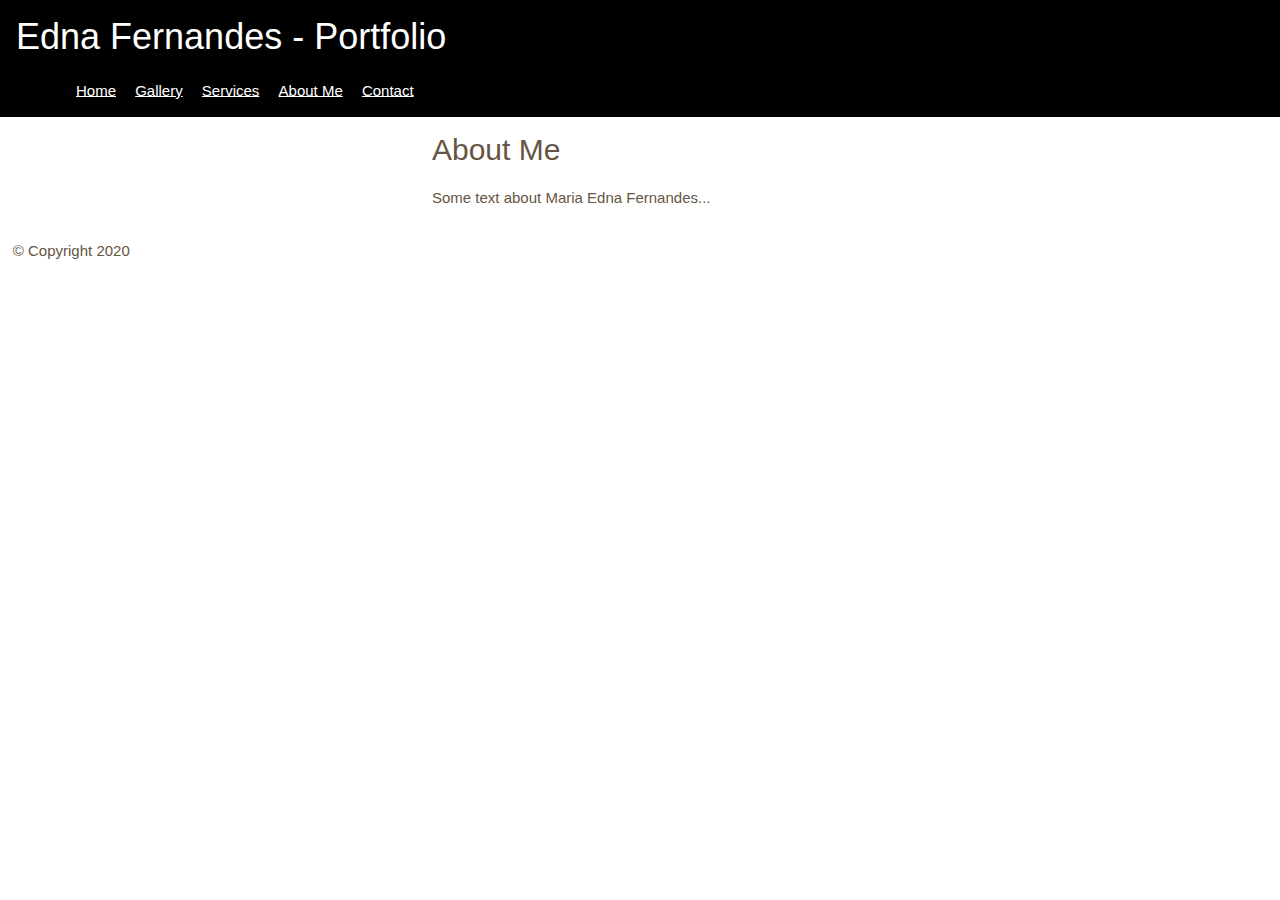
==== about.html @ 17ffac30 "Add files via upload" ====
<!DOCTYPE html>
<html>

<head>
    <title>Edna Fernandes - Portfolio</title>
    <meta name="viewport" content="width=device-width, initial-scale=1">
    <link rel="stylesheet" href="https://www.w3schools.com/w3css/4/w3.css">
    <link rel="stylesheet" href="css/my-styles.css"> 

    <link rel="preconnect" href="https://fonts.googleapis.com">
<link rel="preconnect" href="https://fonts.gstatic.com" crossorigin>
<link href="https://fonts.googleapis.com/css2?family=Lora&display=swap" rel="stylesheet">

    <!-- <script src="myScript.js"></script> -->
</head>
<body>

<header class="w3-container w3-black">  <!--w3-container adds 16 pixels of padding around each element; w3-gold makes the background green -->
    
  <h1>Edna Fernandes - Portfolio</h1>
	<nav>
        <ul>
			<li><a href="index.html">Home</a></li>
			<li><a href="gallery.html">Gallery</a></li>
            <li><a href="services.html">Services</a></li>
            <li><a href="about.html">About Me</a></li>
            <li><a href="contact.html">Contact</a></li>
        </ul>
	</nav>
</header>

<div class="w3-container">
    <!--  -->
    <section class="w3-row">
        <div class="w3-col s12 m4">
            <img src="" alt="">
        </div>
        <div class="w3-col s12 m8">
            <h2>About Me</h2>
            <p>Some text about Maria Edna Fernandes...</p>
        </div>
    </section>





</div>









        <footer>
			<p>&copy; Copyright 2020</p>
		</footer>






	</body>
</html>
---- css/my-styles.css ----
* {
        
        color: #665544;
        box-sizing: border-box;}
        
        header h1 {
        color: white; }

        article h3 {
        text-align: center;}

        article img {
        max-width: 100%;
        height:auto;}

        nav, #feature, footer {
        margin: 1%; }

        nav li {
        display: inline;
		padding: 0.5em;
        color: white;}

        header h1 {
            font-family; 'Lora', serif !important;

        } 

/*contact page*/
#fcf-form {
    display:block;
}

.fcf-body {
    margin: 0;
    font-family: -apple-system, Arial, sans-serif;
    font-size: 1rem;
    font-weight: 400;
    line-height: 1.5;
    color: #212529;
    text-align: left;
    background-color: #fff;
    padding: 30px;
    padding-bottom: 10px;
    border: 1px solid #ced4da;
    border-radius: 0.25rem;
    max-width: 100%;
}

.fcf-form-group {
    margin-bottom: 1rem;
}

.fcf-input-group {
    position: relative;
    display: -ms-flexbox;
    display: flex;
    -ms-flex-wrap: wrap;
    flex-wrap: wrap;
    -ms-flex-align: stretch;
    align-items: stretch;
    width: 100%;
}

.fcf-form-control {
    display: block;
    width: 100%;
    height: calc(1.5em + 0.75rem + 2px);
    padding: 0.375rem 0.75rem;
    font-size: 1rem;
    font-weight: 400;
    line-height: 1.5;
    color: #495057;
    background-color: #fff;
    background-clip: padding-box;
    border: 1px solid #ced4da;
    outline: none;
    border-radius: 0.25rem;
    transition: border-color 0.15s ease-in-out, box-shadow 0.15s ease-in-out;
}

.fcf-form-control:focus {
    border: 1px solid #313131;
}

select.fcf-form-control[size], select.fcf-form-control[multiple] {
    height: auto;
}

textarea.fcf-form-control {
    font-family: -apple-system, Arial, sans-serif;
    height: auto;
}

label.fcf-label {
    display: inline-block;
    margin-bottom: 0.5rem;
}

.fcf-credit {
    padding-top: 10px;
    font-size: 0.9rem;
    color: #545b62;
}

.fcf-credit a {
    color: #545b62;
    text-decoration: underline;
}

.fcf-credit a:hover {
    color: #0056b3;
    text-decoration: underline;
}

.fcf-btn {
    display: inline-block;
    font-weight: 400;
    color: #212529;
    text-align: center;
    vertical-align: middle;
    cursor: pointer;
    -webkit-user-select: none;
    -moz-user-select: none;
    -ms-user-select: none;
    user-select: none;
    background-color: transparent;
    border: 1px solid transparent;
    padding: 0.375rem 0.75rem;
    font-size: 1rem;
    line-height: 1.5;
    border-radius: 0.25rem;
    transition: color 0.15s ease-in-out, background-color 0.15s ease-in-out, border-color 0.15s ease-in-out, box-shadow 0.15s ease-in-out;
}

@media (prefers-reduced-motion: reduce) {
    .fcf-btn {
        transition: none;
    }
}

.fcf-btn:hover {
    color: #212529;
    text-decoration: none;
}

.fcf-btn:focus, .fcf-btn.focus {
    outline: 0;
    box-shadow: 0 0 0 0.2rem rgba(0, 123, 255, 0.25);
}

.fcf-btn-primary {
    color: #fff;
    background-color: #007bff;
    border-color: #007bff;
}

.fcf-btn-primary:hover {
    color: #fff;
    background-color: #0069d9;
    border-color: #0062cc;
}

.fcf-btn-primary:focus, .fcf-btn-primary.focus {
    color: #fff;
    background-color: #0069d9;
    border-color: #0062cc;
    box-shadow: 0 0 0 0.2rem rgba(38, 143, 255, 0.5);
}

.fcf-btn-lg, .fcf-btn-group-lg>.fcf-btn {
    padding: 0.5rem 1rem;
    font-size: 1.25rem;
    line-height: 1.5;
    border-radius: 0.3rem;
}

.fcf-btn-block {
    display: block;
    width: 100%;
}

.fcf-btn-block+.fcf-btn-block {
    margin-top: 0.5rem;
}

input[type="submit"].fcf-btn-block, input[type="reset"].fcf-btn-block, input[type="button"].fcf-btn-block {
    width: 100%;
}



/* SLIDESHOW GALLERY STYLES */

* {
    box-sizing: border-box;
  }
  
  /* Position the image container (needed to position the left and right arrows) */
  .container {
    position: relative;
  }
  
  /* Hide the images by default */
  .mySlides {
    display: none;
  }
  
  /* Add a pointer when hovering over the thumbnail images */
  .cursor {
    cursor: pointer;
  }
  
  /* Next & previous buttons */
  .prev,
  .next {
    cursor: pointer;
    position: absolute;
    top: 40%;
    width: auto;
    padding: 16px;
    margin-top: -50px;
    color: white;
    font-weight: bold;
    font-size: 20px;
    border-radius: 0 3px 3px 0;
    user-select: none;
    -webkit-user-select: none;
  }
  
  /* Position the "next button" to the right */
  .next {
    right: 0;
    border-radius: 3px 0 0 3px;
  }
  
  /* On hover, add a black background color with a little bit see-through */
  .prev:hover,
  .next:hover {
    background-color: rgba(0, 0, 0, 0.8);
  }
  
  /* Number text (1/3 etc) */
  .numbertext {
    color: #f2f2f2;
    font-size: 12px;
    padding: 8px 12px;
    position: absolute;
    top: 0;
  }
  
  /* Container for image text */
  .caption-container {
    text-align: center;
    background-color: #222;
    padding: 2px 16px;
    color: white;
  }
  
  .row:after {
    content: "";
    display: table;
    clear: both;
  }
  
  /* Six columns side by side */
  .column {
    float: left;
    width: 16.66%;
  }
  
  /* Add a transparency effect for thumnbail images */
  .demo {
    opacity: 0.6;
  }
  
  .active,
  .demo:hover {
    opacity: 1;
  }
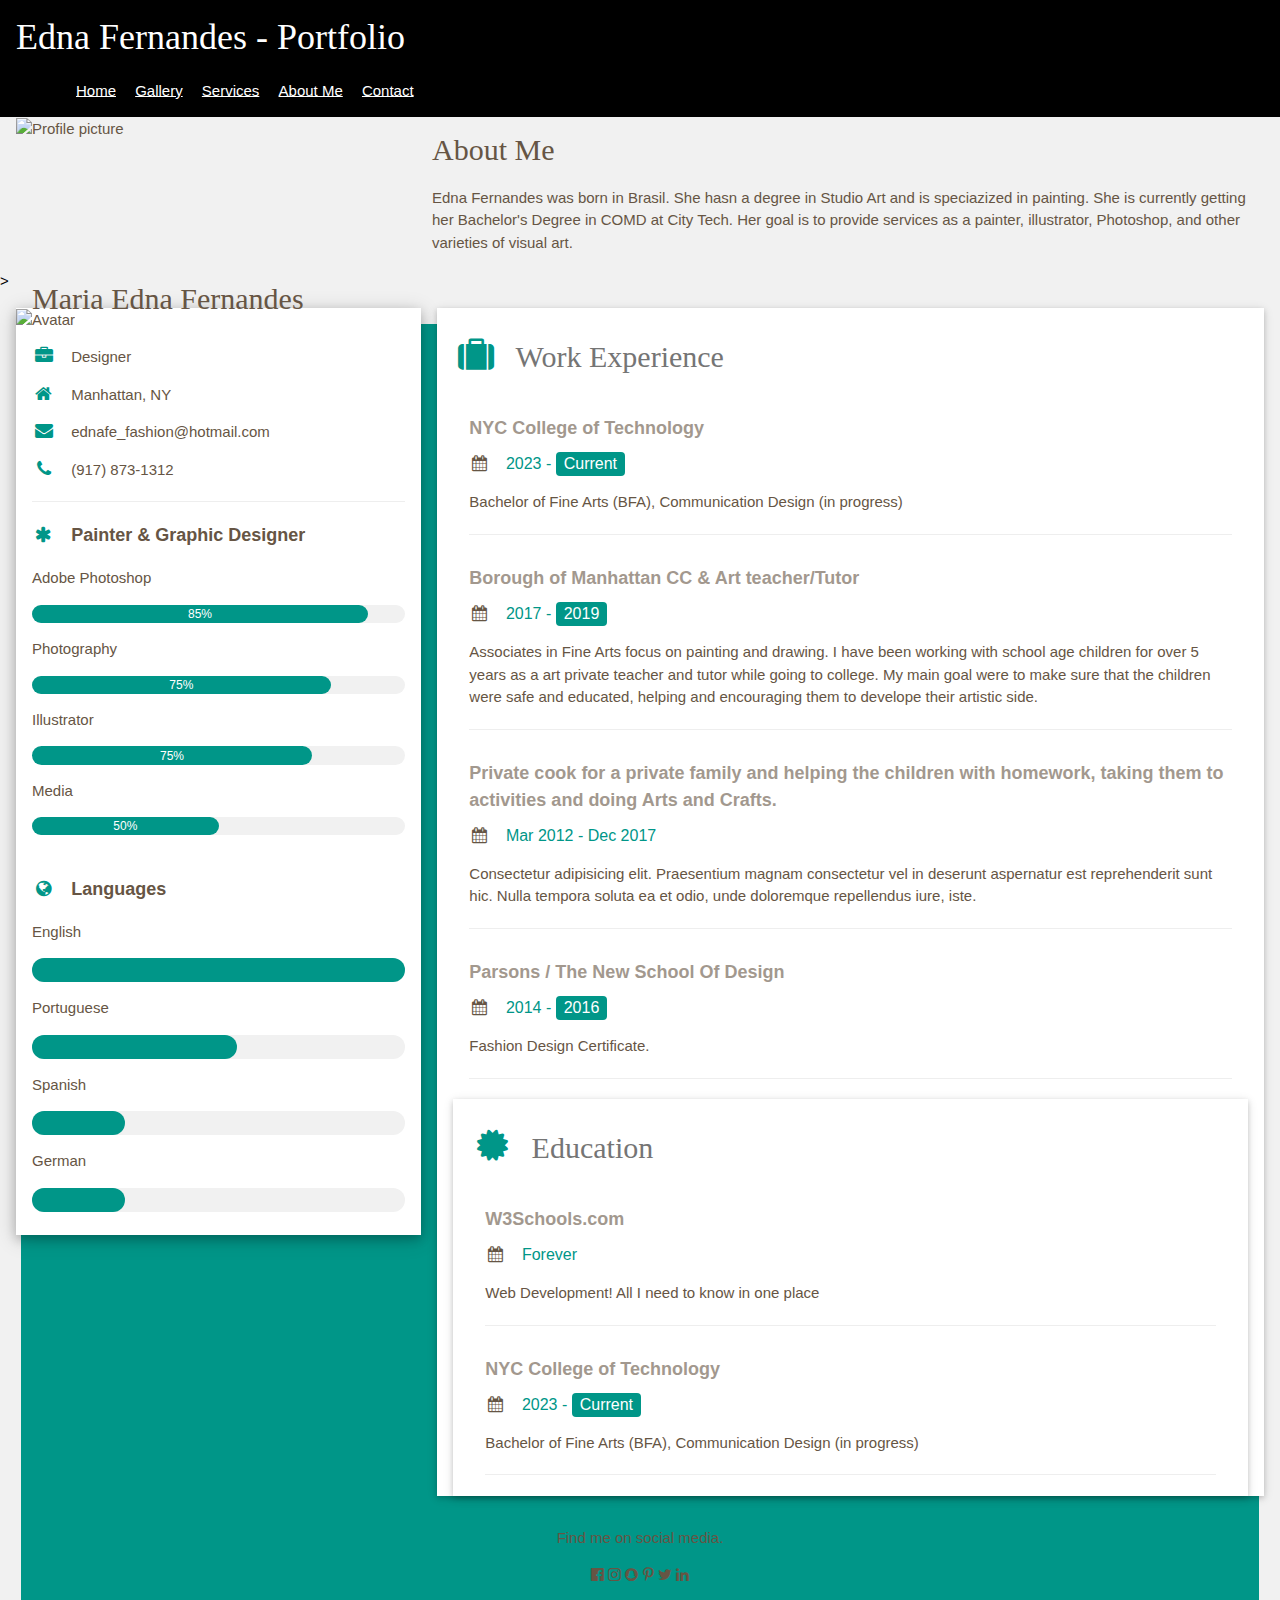
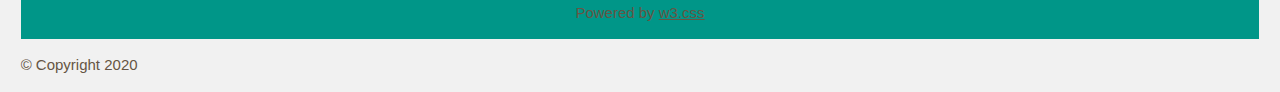
==== commit d2e0d653: "Add files via upload" ====
--- a/about.html
+++ b/about.html
@@ -29,15 +29,20 @@
 	</nav>
 </header>
 
+
+
 <div class="w3-container">
     <!--  -->
     <section class="w3-row">
         <div class="w3-col s12 m4">
-            <img src="" alt="">
+            <img src="img_assets/profile300.psd" alt="Profile picture">
         </div>
+    
         <div class="w3-col s12 m8">
             <h2>About Me</h2>
-            <p>Some text about Maria Edna Fernandes...</p>
+            <p>Edna Fernandes was born in Brasil. She hasn a degree in Studio Art and is speciazized in painting. 
+                She is currently getting her Bachelor's Degree in COMD at City Tech. Her goal is to provide services as a painter, illustrator, Photoshop, and other varieties of visual art.
+            </p>
         </div>
     </section>
 
@@ -49,7 +54,215 @@
 
 
 
-
+<!DOCTYPE html>
+
+<!-- THIS RESUME TEMPLATE USES W3.CSS. IT HAS A SIDEBAR ON THE LEFT. 
+    IT ALSO USES FONT AWESOME ICONS.
+    I MODIFIED A TEMPLATE FROM CODEPEN TO CREATE THIS. I CUSTOMIZED IT AND
+    ALSO ADDED SOME HELPFUL INSTRUCTIONS FOR YOU.
+    READ EACH OF THE COMMENTS FOR INSTRUCTIONS!
+Source: https://codepen.io/nathan-sr/pen/WNgPLvr -->
+<html>
+    <head>
+        <!-- Remember to replace this title with the name of your website! -->
+        <title>Edna Fernandes Portfolio</title>
+
+        <!-- Keep this stuff. It makes the site responsive and makes w3.css work. -->
+        <meta charset="UTF-8">
+        <meta name="viewport" content="width=device-width, initial-scale=1">
+        <link rel="stylesheet" href="https://www.w3schools.com/w3css/4/w3.css">
+       
+        <!-- Keep this too. This template uses Font Awesome icons, and this makes them work.  -->
+        <link rel="stylesheet" href="https://cdnjs.cloudflare.com/ajax/libs/font-awesome/4.7.0/css/font-awesome.min.css">
+
+        <!-- The example uses the Roboto google font. If you are using a different font, swap out this link
+        for the link to your fonts. -->
+        <link rel='stylesheet' href='https://fonts.googleapis.com/css?family=Roboto'>
+        
+        
+       
+        <!-- *** Paste the link to your CSS style sheet here. ***
+        *                                                         *
+        https://github.com/Edna-art/Edna-art.github.io/blob/main/css/my-styles.css        
+        ***********************************************************
+     -->       
+
+
+   
+
+
+    <body class="w3-light-grey">
+
+
+        <!-- *** PASTE YOUR WEBSITE'S HEADER AND NAV HERE FROM YOUR INDEX.HTML
+        *                                                                   *
+        *             
+                <h1>Edna Fernandes - Portfolio</h1>
+        <nav>
+        <ul>
+                <li><a href="index.html">Home</a></li>
+                <li><a href="gallery.html">Gallery</a></li>
+          <li><a href="services.html">Services</a></li>
+          <li><a href="about.html">About Me</a></li>
+          <li><a href="contact.html">Contact</a></li>
+      </ul>
+  </nav                                                      *
+        *                 
+        <header class="w3-container w3-black">  <!--w3-container adds 16 pixels of padding around each element; w3-gold makes the background green -->
+>  
+
+        <!-- Page Container -->
+        <div class="w3-content w3-margin-top" style="max-width:1400px;">
+
+        <!-- The Grid -->
+            <div class="w3-row-padding">
+            
+                <!-- Left Column -->
+                <div class="w3-third">
+                
+                    <div class="w3-white w3-text-grey w3-card-4">
+                        <div class="w3-display-container">
+                            <img src="assets/profile300.psd" style="width:100%" alt="Avatar">
+                            <div class="w3-display-bottomleft w3-container w3-text-black">
+                                <h2>Maria Edna Fernandes</h2>
+                            </div>
+                        </div>
+                        <div class="w3-container">
+
+                            <!--HOW TO USE FONT AWESOME ICONS
+                                This template uses these font awesome icons. to use a font awesome icon, 
+                                1. go to this site and find an icon you like: https://fontawesome.com/icons 
+                                2. Grab the name of the icon. Let's say you choose "cube." Then, go down to one of the places below that has 
+                                classes of "fa" and "fa-[something]." You are going to replace the word "something" with "cube."
+                                3. That's it! the line of code should read something like: 
+                                <p><i class="fa fa-cube fa-fw w3-margin-right w3-large w3-text-teal"></i>Designer</p>
+                            -->
+
+                            <p><i class="fa fa-briefcase fa-fw w3-margin-right w3-large w3-text-teal"></i>Designer</p>
+                            <p><i class="fa fa-home fa-fw w3-margin-right w3-large w3-text-teal"></i>Manhattan, NY</p>
+                            <p><i class="fa fa-envelope fa-fw w3-margin-right w3-large w3-text-teal"></i>ednafe_fashion@hotmail.com</p>
+                            <p><i class="fa fa-phone fa-fw w3-margin-right w3-large w3-text-teal"></i>(917) 873-1312</p>
+                            <hr>
+
+                            <p class="w3-large"><b><i class="fa fa-asterisk fa-fw w3-margin-right w3-text-teal"></i>Painter & Graphic Designer</b></p>
+                            <p>Adobe Photoshop</p>
+                            <div class="w3-light-grey w3-round-xlarge w3-small">
+                                <div class="w3-container w3-center w3-round-xlarge w3-teal" style="width:90%">85%</div>
+                            </div>
+                            <p>Photography</p>
+                            <div class="w3-light-grey w3-round-xlarge w3-small">
+                                <div class="w3-container w3-center w3-round-xlarge w3-teal" style="width:80%">
+                                    <div class="w3-center w3-text-white">75%</div>
+                                </div>
+                            </div>
+                            <p>Illustrator</p>
+                            <div class="w3-light-grey w3-round-xlarge w3-small">
+                                <div class="w3-container w3-center w3-round-xlarge w3-teal" style="width:75%">75%</div>
+                            </div>
+                            <p>Media</p>
+                            <div class="w3-light-grey w3-round-xlarge w3-small">
+                                <div class="w3-container w3-center w3-round-xlarge w3-teal" style="width:50%">50%</div>
+                            </div>
+                            <br>
+
+                            <p class="w3-large w3-text-theme"><b><i class="fa fa-globe fa-fw w3-margin-right w3-text-teal"></i>Languages</b></p>
+                            <p>English</p>
+                            <div class="w3-light-grey w3-round-xlarge">
+                                <div class="w3-round-xlarge w3-teal" style="height:24px;width:100%"></div>
+                            </div>
+                            <p>Portuguese</p>
+                            <div class="w3-light-grey w3-round-xlarge">
+                                <div class="w3-round-xlarge w3-teal" style="height:24px;width:55%"></div>
+                            </div>
+                            <p>Spanish</p>
+                            <div class="w3-light-grey w3-round-xlarge">
+                                <div class="w3-round-xlarge w3-teal" style="height:24px;width:25%"></div>
+                            </div>
+                            <p>German</p>
+                            <div class="w3-light-grey w3-round-xlarge">
+                                <div class="w3-round-xlarge w3-teal" style="height:24px;width:25%"></div>
+                            </div>
+                            <br>
+                        </div>
+                    </div>
+                    <br>
+
+                <!-- End Left Column -->
+                </div>
+
+                <!-- Right Column -->
+                <div class="w3-twothird">
+                
+                <div class="w3-container w3-card w3-white w3-margin-bottom">
+                    <h2 class="w3-text-grey w3-padding-16"><i class="fa fa-suitcase fa-fw w3-margin-right w3-xxlarge w3-text-teal"></i>Work Experience</h2>
+                    <div class="w3-container">
+                        <h5 class="w3-opacity"><b>NYC College of Technology </b></h5>
+                        <h6 class="w3-text-teal"><i class="fa fa-calendar fa-fw w3-margin-right"></i>2023 - <span class="w3-tag w3-teal w3-round">Current</span></h6>
+                        <p>Bachelor of Fine Arts (BFA), Communication Design (in progress)</p>
+                        <hr>
+                    </div>
+                    
+                    <div class="w3-container">
+                    <h5 class="w3-opacity"><b>Borough of Manhattan CC & Art teacher/Tutor</b></h5>
+                    <h6 class="w3-text-teal"><i class="fa fa-calendar fa-fw w3-margin-right"></i>2017 - <span class="w3-tag w3-teal w3-round">2019</span></h6>
+                    <p>Associates in Fine Arts focus on painting and drawing. I have been working with school age children for over 5 years as a art private teacher and tutor while going to college. My main goal were to make sure that the children were safe and educated, helping and encouraging them to develope their artistic side.</p>
+                    <hr>
+                    </div>
+
+                    <div class="w3-container">
+                    <h5 class="w3-opacity"><b>Private cook for a private family and helping the children with homework, taking them to activities and doing Arts and Crafts.</b></h5>
+                    <h6 class="w3-text-teal"><i class="fa fa-calendar fa-fw w3-margin-right"></i>Mar 2012 - Dec 2017</h6>
+                    <p>Consectetur adipisicing elit. Praesentium magnam consectetur vel in deserunt aspernatur est reprehenderit sunt hic. Nulla tempora soluta ea et odio, unde doloremque repellendus iure, iste.</p>
+                    <hr>
+                    </div>
+                    
+                    <div class="w3-container">
+                    <h5 class="w3-opacity"><b>Parsons / The New School Of Design </b></h5>
+                    <h6 class="w3-text-teal"><i class="fa fa-calendar fa-fw w3-margin-right"></i>2014 - <span class="w3-tag w3-teal w3-round">2016</span></h6>
+                    <p>Fashion Design Certificate.</p>
+                    <hr>
+                    </div>
+
+                    <div class="w3-container w3-card w3-white">
+                    <h2 class="w3-text-grey w3-padding-16"><i class="fa fa-certificate fa-fw w3-margin-right w3-xxlarge w3-text-teal"></i>Education</h2>
+                    <div class="w3-container">
+                    <h5 class="w3-opacity"><b>W3Schools.com</b></h5>
+                    <h6 class="w3-text-teal"><i class="fa fa-calendar fa-fw w3-margin-right"></i>Forever</h6>
+                    <p>Web Development! All I need to know in one place</p>
+                    <hr>
+                    </div>
+
+                    <div class="w3-container">
+                    <h5 class="w3-opacity"><b>NYC College of Technology </b></h5>
+                    <h6 class="w3-text-teal"><i class="fa fa-calendar fa-fw w3-margin-right"></i>2023 - <span class="w3-tag w3-teal w3-round">Current</span></h6>
+                    <p>Bachelor of Fine Arts (BFA), Communication Design (in progress)</p>
+                    <hr>
+                </div>
+                    
+                    
+                <!-- End Right Column -->
+                </div>
+                
+            <!-- End Grid -->
+            </div>
+        
+        <!-- End Page Container -->
+        </div>
+
+        <footer class="w3-container w3-teal w3-center w3-margin-top">
+            <p>Find me on social media.</p>
+            <i class="fa fa-facebook-official w3-hover-opacity"></i>
+            <i class="fa fa-instagram w3-hover-opacity"></i>
+            <i class="fa fa-snapchat w3-hover-opacity"></i>
+            <i class="fa fa-pinterest-p w3-hover-opacity"></i>
+            <i class="fa fa-twitter w3-hover-opacity"></i>
+            <i class="fa fa-linkedin w3-hover-opacity"></i>
+            <p>Powered by <a href="https://www.w3schools.com/w3css/default.asp" target="_blank">w3.css</a></p>
+        </footer>
+
+    </body>
+
+</html>
 
 
 
@@ -61,10 +274,3 @@
 
 
 
-
-
-
-	</body>
-</html>
-
-  --- a/css/my-styles.css
+++ b/css/my-styles.css
@@ -1,30 +1,34 @@
-        * {
-        
-        color: #665544;
-        box-sizing: border-box;}
-        
-        header h1 {
-        color: white; }
-
-        article h3 {
-        text-align: center;}
-
-        article img {
-        max-width: 100%;
-        height:auto;}
-
-        nav, #feature, footer {
-        margin: 1%; }
-
-        nav li {
-        display: inline;
-		padding: 0.5em;
-        color: white;}
-
-        header h1 {
-            font-family; 'Lora', serif !important;
-
-        } 
+* {
+
+color: #665544;
+box-sizing: border-box;
+}
+
+header h1 {
+color: white;
+font-family: Garamond, serif !important; 
+}
+
+h2 {
+    font-family: Garamond, serif !important; 
+ 
+}
+
+article h3 {
+text-align: center;}
+
+article img {
+max-width: 100%;
+height:auto;}
+
+nav, #feature, footer {
+margin: 1%; }
+
+nav li {
+display: inline;
+padding: 0.5em;
+color: white;}
+
 
 /*contact page*/
 #fcf-form {
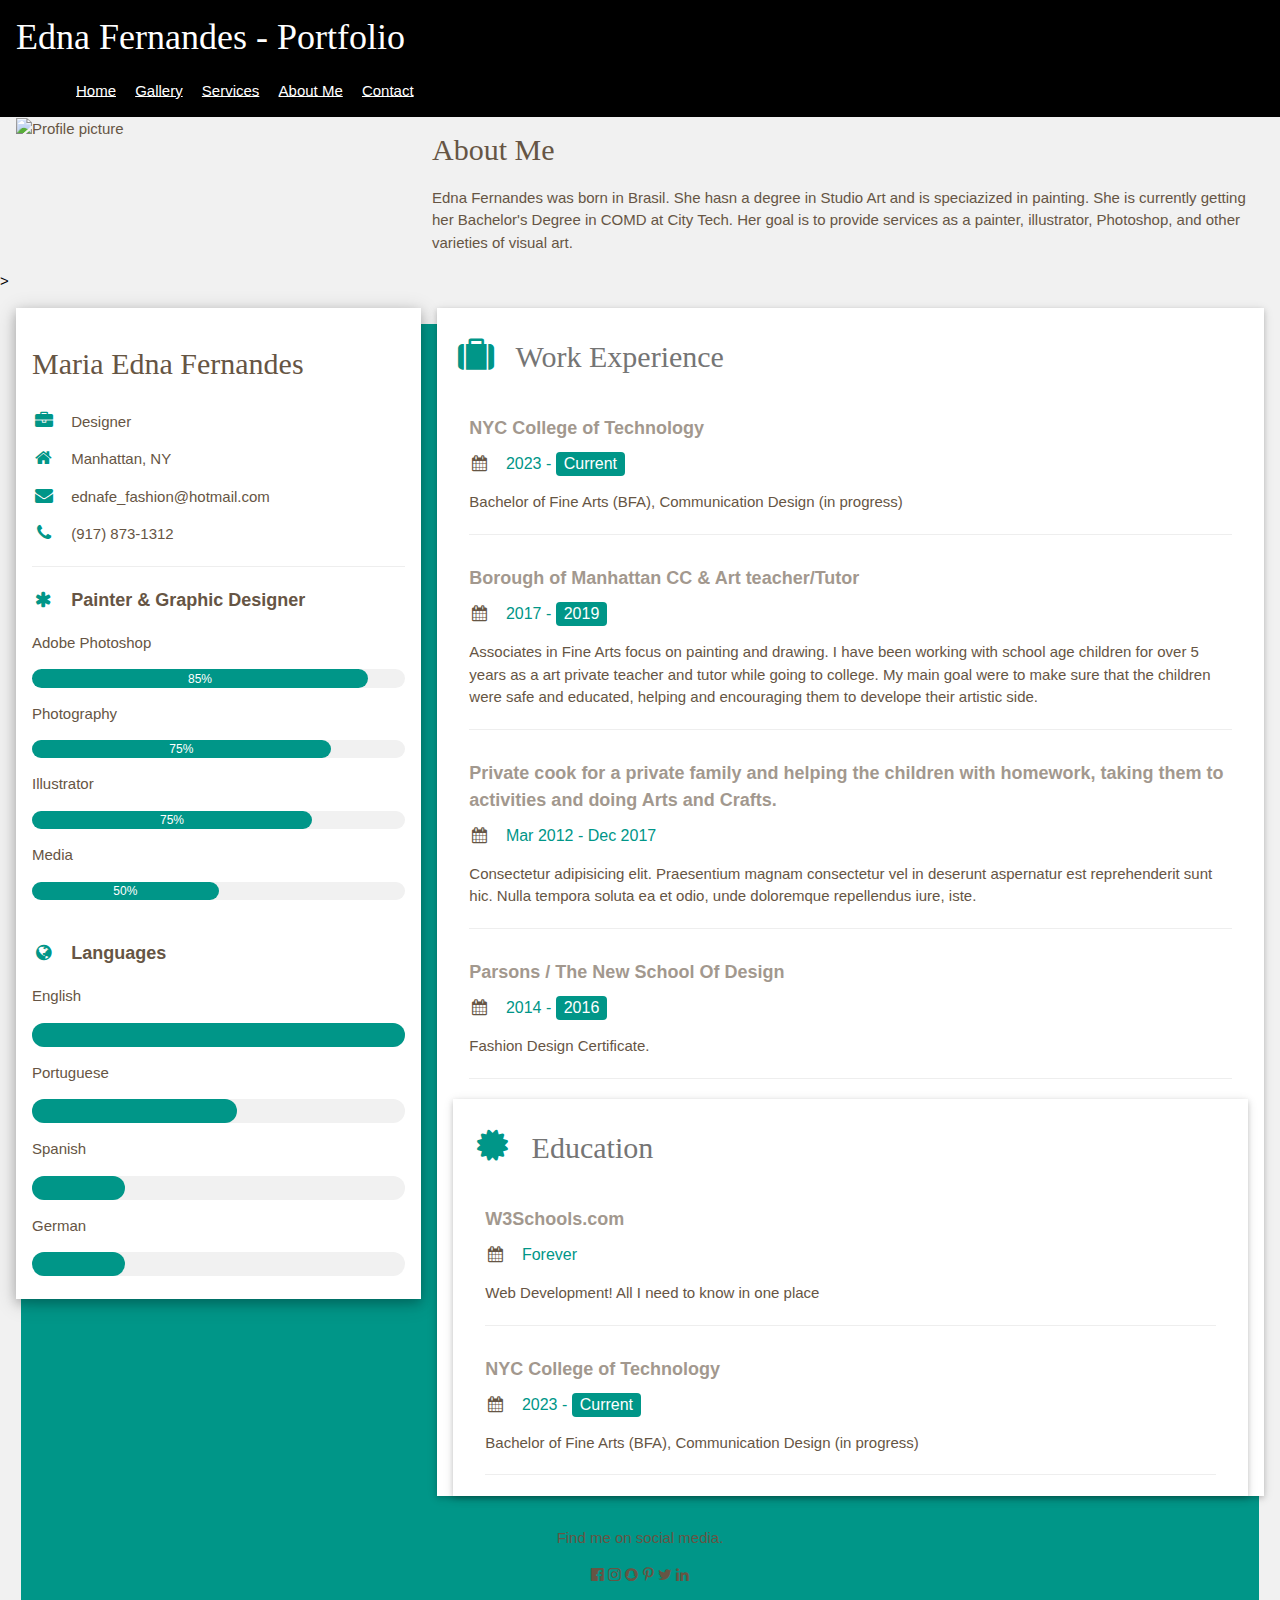
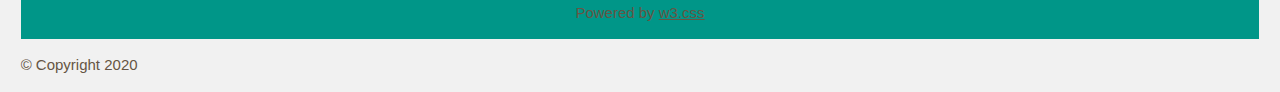
==== commit 5dac1c37: "Add files via upload" ====
--- a/about.html
+++ b/about.html
@@ -35,7 +35,7 @@
     <!--  -->
     <section class="w3-row">
         <div class="w3-col s12 m4">
-            <img src="img_assets/profile300.psd" alt="Profile picture">
+            <img src="assets/Life-size-B&W-drawing-thumbnail.jpg" alt="Profile picture">
         </div>
     
         <div class="w3-col s12 m8">
@@ -96,20 +96,23 @@
 
         <!-- *** PASTE YOUR WEBSITE'S HEADER AND NAV HERE FROM YOUR INDEX.HTML
         *                                                                   *
-        *             
-                <h1>Edna Fernandes - Portfolio</h1>
-        <nav>
-        <ul>
-                <li><a href="index.html">Home</a></li>
-                <li><a href="gallery.html">Gallery</a></li>
-          <li><a href="services.html">Services</a></li>
-          <li><a href="about.html">About Me</a></li>
-          <li><a href="contact.html">Contact</a></li>
-      </ul>
-  </nav                                                      *
+        *           <h1>Edna Fernandes - PORTFOLIO</h1>
+<nav>
+<ul>
+<li><a href="index.html">Home</a></li>
+<li><a href="gallery.html">Gallery</a></li>
+<li><a href="services.html">Services</a></li>
+<li><a href="about.html">About Me</a></li>
+<li><a href="contact.html">Contact</a></li>
+</ul>
+</nav                       
+                          *
         *                 
         <header class="w3-container w3-black">  <!--w3-container adds 16 pixels of padding around each element; w3-gold makes the background green -->
->  
+>         
+
+
+
 
         <!-- Page Container -->
         <div class="w3-content w3-margin-top" style="max-width:1400px;">
@@ -122,8 +125,8 @@
                 
                     <div class="w3-white w3-text-grey w3-card-4">
                         <div class="w3-display-container">
-                            <img src="assets/profile300.psd" style="width:100%" alt="Avatar">
-                            <div class="w3-display-bottomleft w3-container w3-text-black">
+                            <img src="assets/Life-size-B&W-drawing-thumbnail.jpg" style="width:100%" alt="">
+                            <div class="w3-display-bottomcenter w3-container w3-text-black">
                                 <h2>Maria Edna Fernandes</h2>
                             </div>
                         </div>
--- a/css/my-styles.css
+++ b/css/my-styles.css
@@ -1,105 +1,105 @@
 * {
 
-color: #665544;
-box-sizing: border-box;
-}
-
-header h1 {
-color: white;
-font-family: Garamond, serif !important; 
-}
-
-h2 {
+    color: #665544;
+    box-sizing: border-box;
+    }
+    
+    header h1 {
+    color: white;
     font-family: Garamond, serif !important; 
- 
-}
-
-article h3 {
-text-align: center;}
-
-article img {
-max-width: 100%;
-height:auto;}
-
-nav, #feature, footer {
-margin: 1%; }
-
-nav li {
-display: inline;
-padding: 0.5em;
-color: white;}
-
-
-/*contact page*/
-#fcf-form {
-    display:block;
-}
-
-.fcf-body {
-    margin: 0;
-    font-family: -apple-system, Arial, sans-serif;
-    font-size: 1rem;
-    font-weight: 400;
-    line-height: 1.5;
-    color: #212529;
-    text-align: left;
-    background-color: #fff;
-    padding: 30px;
-    padding-bottom: 10px;
-    border: 1px solid #ced4da;
-    border-radius: 0.25rem;
+    }
+    
+    h2 {
+        font-family: Garamond, serif !important; 
+     
+    }
+    
+    article h3 {
+    text-align: center;}
+    
+    article img {
     max-width: 100%;
-}
-
-.fcf-form-group {
-    margin-bottom: 1rem;
-}
-
-.fcf-input-group {
-    position: relative;
-    display: -ms-flexbox;
-    display: flex;
-    -ms-flex-wrap: wrap;
-    flex-wrap: wrap;
-    -ms-flex-align: stretch;
-    align-items: stretch;
-    width: 100%;
-}
-
-.fcf-form-control {
-    display: block;
-    width: 100%;
-    height: calc(1.5em + 0.75rem + 2px);
-    padding: 0.375rem 0.75rem;
-    font-size: 1rem;
-    font-weight: 400;
-    line-height: 1.5;
-    color: #495057;
-    background-color: #fff;
-    background-clip: padding-box;
-    border: 1px solid #ced4da;
-    outline: none;
-    border-radius: 0.25rem;
-    transition: border-color 0.15s ease-in-out, box-shadow 0.15s ease-in-out;
-}
-
-.fcf-form-control:focus {
-    border: 1px solid #313131;
-}
-
-select.fcf-form-control[size], select.fcf-form-control[multiple] {
-    height: auto;
-}
-
-textarea.fcf-form-control {
-    font-family: -apple-system, Arial, sans-serif;
-    height: auto;
-}
-
-label.fcf-label {
-    display: inline-block;
-    margin-bottom: 0.5rem;
-}
+    height:auto;}
+    
+    nav, #feature, footer {
+    margin: 1%; }
+    
+    nav li {
+    display: inline;
+    padding: 0.5em;
+    color: white;}
+    
+    
+    /*contact page*/
+    #fcf-form {
+        display:block;
+    }
+    .fcf-body {
+        margin: 0;
+        font-family: -apple-system, Arial, sans-serif;
+        font-size: 1rem;
+        font-weight: 400;
+        line-height: 1.5;
+        color: #212529;
+        text-align: left;
+        background-color: #fff;
+        padding: 30px;
+        padding-bottom: 10px;
+        border: 1px solid #ced4da;
+        border-radius: 0.25rem;
+        max-width: 100%;
+    }
+    
+    .fcf-form-group {
+        margin-bottom: 1rem;
+    }
+    
+    .fcf-input-group {
+        position: relative;
+        display: -ms-flexbox;
+        display: flex;
+        -ms-flex-wrap: wrap;
+        flex-wrap: wrap;
+        -ms-flex-align: stretch;
+        align-items: stretch;
+        width: 100%;
+    }
+    
+
+    .fcf-form-control {
+        display: block;
+        width: 100%;
+        height: calc(1.5em + 0.75rem + 2px);
+        padding: 0.375rem 0.75rem;
+        font-size: 1rem;
+        font-weight: 400;
+        line-height: 1.5;
+        color: #495057;
+        background-color: #fff;
+        background-clip: padding-box;
+        border: 1px solid #ced4da;
+        outline: none;
+        border-radius: 0.25rem;
+        transition: border-color 0.15s ease-in-out, box-shadow 0.15s ease-in-out;
+    }
+    
+    .fcf-form-control:focus {
+        border: 1px solid #313131;
+    }
+    
+    select.fcf-form-control[size], select.fcf-form-control[multiple] {
+        height: auto;
+    }
+    
+    textarea.fcf-form-control {
+        font-family: -apple-system, Arial, sans-serif;
+        height: auto;
+    }
+    
+    label.fcf-label {
+        display: inline-block;
+        margin-bottom: 0.5rem;
+    }
 
 .fcf-credit {
     padding-top: 10px;
@@ -155,14 +155,14 @@
 
 .fcf-btn-primary {
     color: #fff;
-    background-color: #007bff;
-    border-color: #007bff;
+    background-color: #63765D;
+    border-color: #63765D;
 }
 
 .fcf-btn-primary:hover {
     color: #fff;
-    background-color: #0069d9;
-    border-color: #0062cc;
+    background-color: #495b44;
+    border-color: #495b44;
 }
 
 .fcf-btn-primary:focus, .fcf-btn-primary.focus {
@@ -214,8 +214,8 @@
   .cursor {
     cursor: pointer;
   }
-  
-  /* Next & previous buttons */
+
+   /* Next & previous buttons */
   .prev,
   .next {
     cursor: pointer;
@@ -244,8 +244,8 @@
     background-color: rgba(0, 0, 0, 0.8);
   }
   
-  /* Number text (1/3 etc) */
-  .numbertext {
+   /* Number text (1/3 etc) */
+   .numbertext {
     color: #f2f2f2;
     font-size: 12px;
     padding: 8px 12px;
@@ -272,7 +272,7 @@
     float: left;
     width: 16.66%;
   }
-  
+
   /* Add a transparency effect for thumnbail images */
   .demo {
     opacity: 0.6;
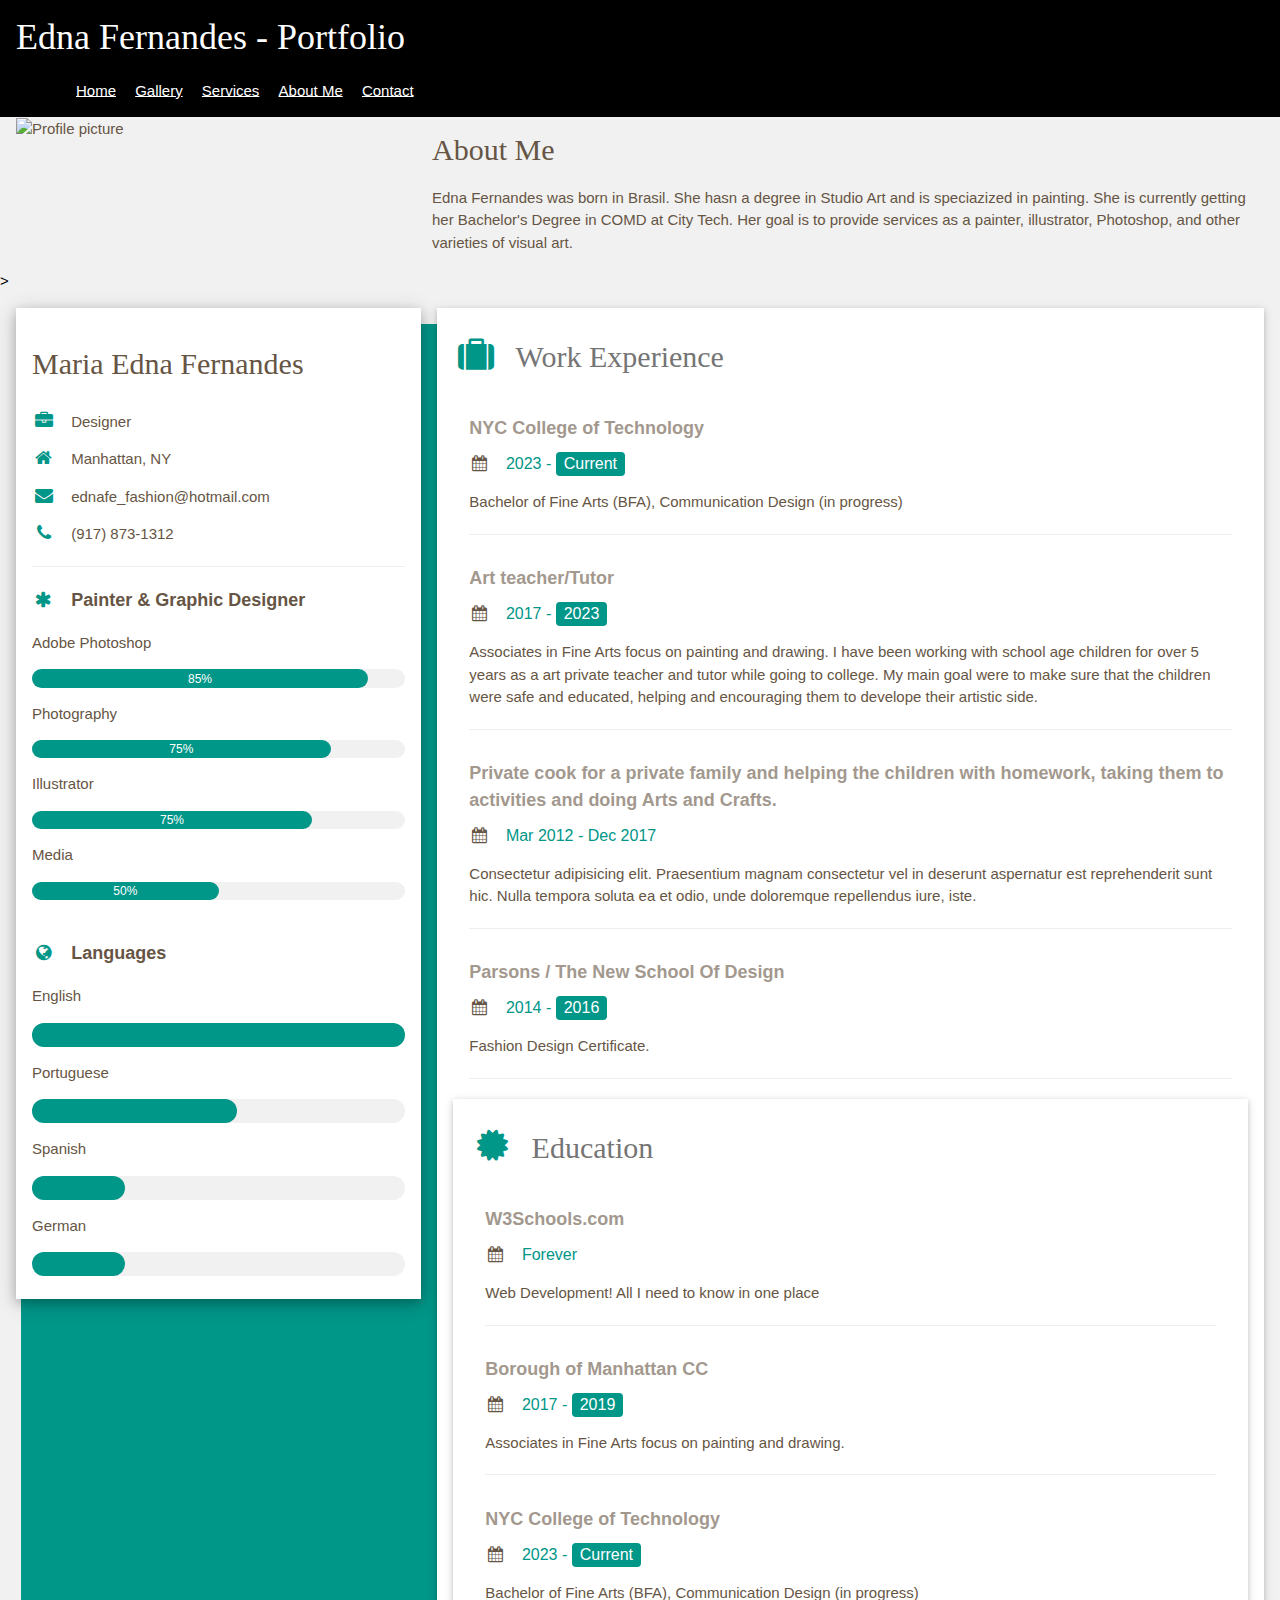
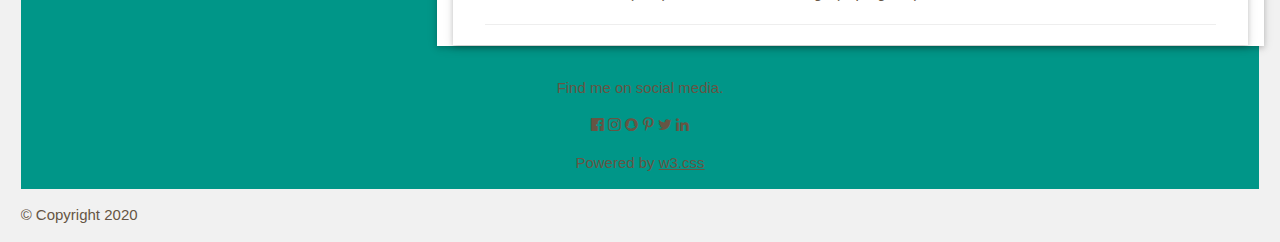
==== commit a54c0126: "Add files via upload" ====
--- a/about.html
+++ b/about.html
@@ -206,8 +206,8 @@
                     </div>
                     
                     <div class="w3-container">
-                    <h5 class="w3-opacity"><b>Borough of Manhattan CC & Art teacher/Tutor</b></h5>
-                    <h6 class="w3-text-teal"><i class="fa fa-calendar fa-fw w3-margin-right"></i>2017 - <span class="w3-tag w3-teal w3-round">2019</span></h6>
+                    <h5 class="w3-opacity"><b>Art teacher/Tutor</b></h5>
+                    <h6 class="w3-text-teal"><i class="fa fa-calendar fa-fw w3-margin-right"></i>2017 - <span class="w3-tag w3-teal w3-round">2023</span></h6>
                     <p>Associates in Fine Arts focus on painting and drawing. I have been working with school age children for over 5 years as a art private teacher and tutor while going to college. My main goal were to make sure that the children were safe and educated, helping and encouraging them to develope their artistic side.</p>
                     <hr>
                     </div>
@@ -235,6 +235,13 @@
                     <hr>
                     </div>
 
+                    <div class="w3-container">
+                        <h5 class="w3-opacity"><b>Borough of Manhattan CC</b></h5>
+                        <h6 class="w3-text-teal"><i class="fa fa-calendar fa-fw w3-margin-right"></i>2017 - <span class="w3-tag w3-teal w3-round">2019</span></h6>
+                        <p>Associates in Fine Arts focus on painting and drawing.</p>
+                        <hr>
+
+                        </div>
                     <div class="w3-container">
                     <h5 class="w3-opacity"><b>NYC College of Technology </b></h5>
                     <h6 class="w3-text-teal"><i class="fa fa-calendar fa-fw w3-margin-right"></i>2023 - <span class="w3-tag w3-teal w3-round">Current</span></h6>
